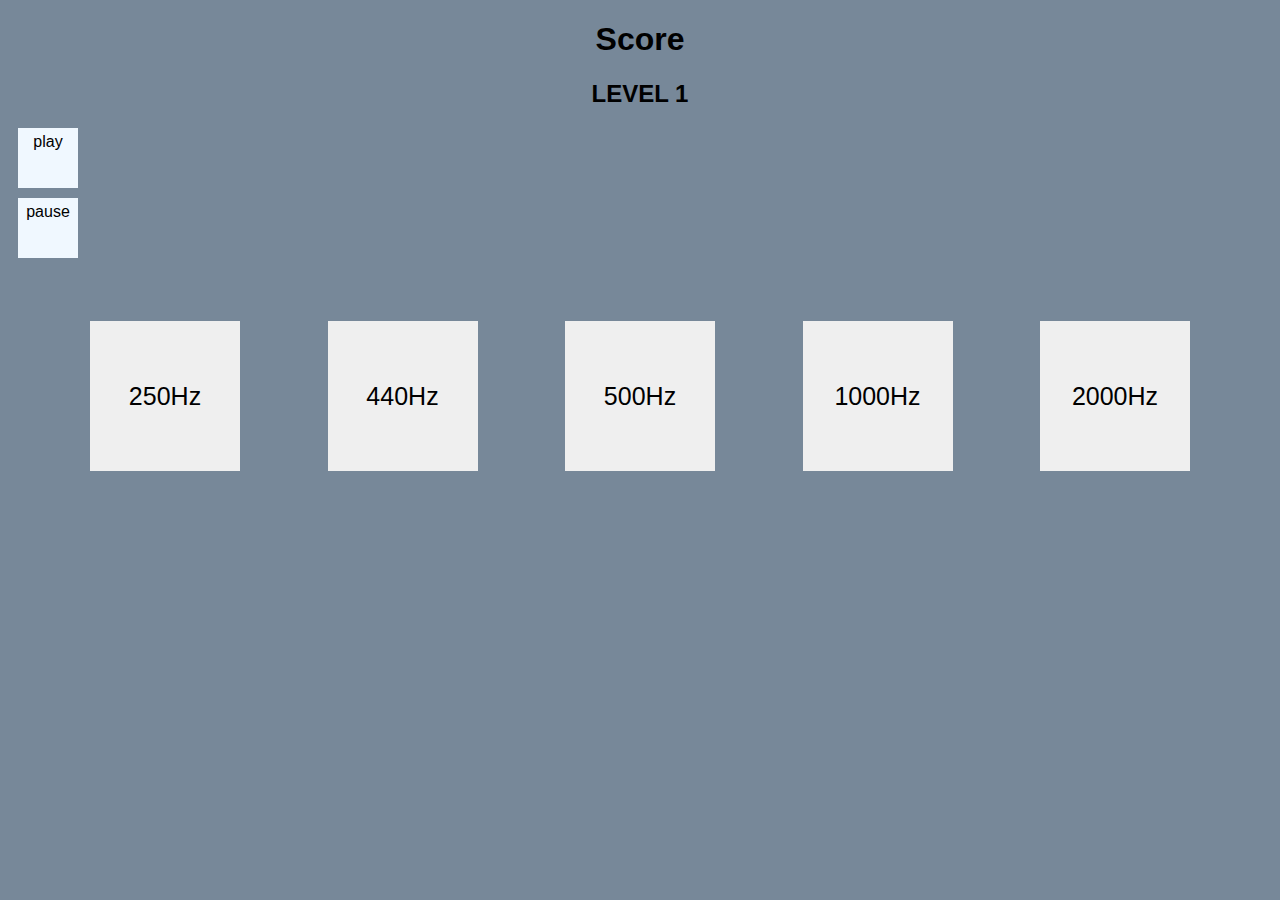
==== index.html @ 1fa58b30 "First iteration of levels is functional" ====
<!DOCTYPE html>
<html lang="en">
<head>
  <meta charset="UTF-8">
  <meta http-equiv="X-UA-Compatible" content="IE=edge">
  <meta name="viewport" content="width=device-width, initial-scale=1.0">
  <link rel="stylesheet" href="style.css">
  <script defer src="index.js" ></script>
  <title>Ear Training Game</title>
</head>
<body>
  <header>
    <h1>Score</h1>
    <h2>Level</h2>

    <div id="play">play</div>
    <div id="pause">pause</div>

  </header>
  <main>
    <section class="answer-choices">
      <button></button>
      <button></button>
      <button></button>
      <button></button>
      <button></button>
      </section>
  </main>
  
</body>
</html>
---- style.css ----
body {
  background-color: lightslategray;
  font-family: helvetica;
}

header {
  height: 300px;
  text-align: center;
}

header > div {
  width: 50px;
  height: 50px;
  background-color: aliceblue;
  padding: 5px;
  margin: 10px;
}

main {
  margin: 0 auto;
}

section {
width: 1100px;
margin: 0 auto;
display: flex;
justify-content: space-between;
}

button {
  width: 150px;
  height: 150px;
  border: none;
  color: black;
  font-size: 25px;
}

button:hover {
  background-color: midnightblue;
  color: aliceblue;
}
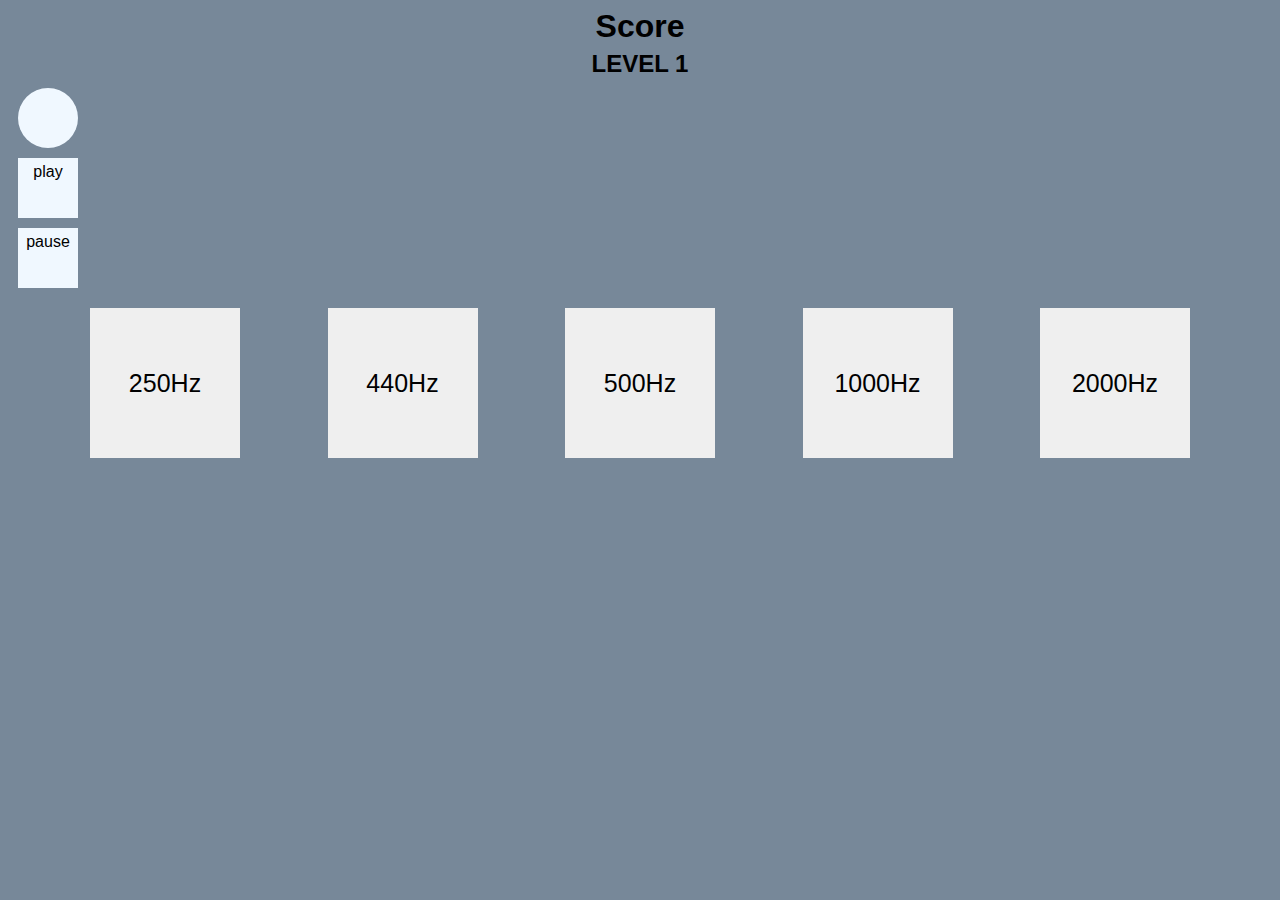
==== commit eb22c22f: "ReadMe updated" ====
--- a/index.html
+++ b/index.html
@@ -6,12 +6,14 @@
   <meta name="viewport" content="width=device-width, initial-scale=1.0">
   <link rel="stylesheet" href="style.css">
   <script defer src="index.js" ></script>
-  <title>Ear Training Game</title>
+  <title>SINES EAR TRAINER</title>
 </head>
 <body>
   <header>
     <h1>Score</h1>
     <h2>Level</h2>
+    
+    <div class='timer'></div>
 
     <div id="play">play</div>
     <div id="pause">pause</div>
--- a/style.css
+++ b/style.css
@@ -8,6 +8,14 @@
   text-align: center;
 }
 
+h1{
+  margin: 5px;
+}
+
+h2{
+  margin: 5px;
+}
+
 header > div {
   width: 50px;
   height: 50px;
@@ -16,15 +24,23 @@
   margin: 10px;
 }
 
+.timer {
+  border-radius: 50px;
+}
+
 main {
   margin: 0 auto;
 }
 
 section {
-width: 1100px;
+min-width: 800px;
+max-width: 1100px;
+height: 350px;
 margin: 0 auto;
 display: flex;
+flex-wrap: wrap;
 justify-content: space-between;
+row-gap: 5px;
 }
 
 button {
@@ -38,4 +54,39 @@
 button:hover {
   background-color: midnightblue;
   color: aliceblue;
+}
+
+.keyboard {
+min-width: 800px;
+max-width: 1100px;
+margin: 0 auto;
+display: flex;
+flex-wrap: wrap;
+text-align: center;
+justify-content: space-between;
+}
+
+.key{
+  width: 75px;
+  height: 100px;
+  background-color: aliceblue;
+  margin: 5px;
+  font-size: 15px;
+}
+
+.key:hover {
+  opacity: .8;
+}
+.black {
+  background-color: black;
+  color: aliceblue;
+}
+
+
+.first-ocatave {
+  opacity: 1;
+}
+
+.second-octave {
+  opacity: 1;
 }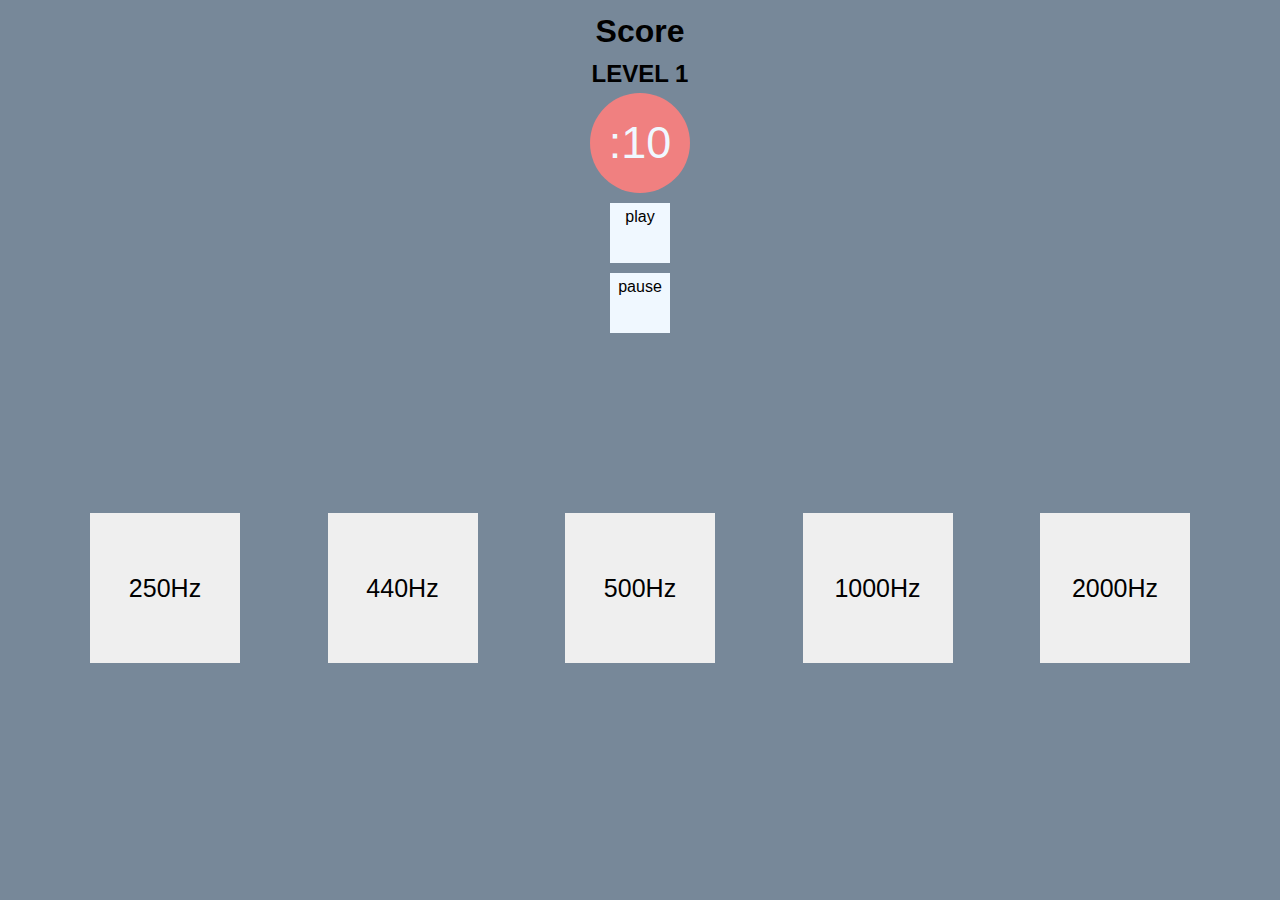
==== commit 9da6b607: "Timer functionality started" ====
--- a/index.html
+++ b/index.html
@@ -12,11 +12,11 @@
   <header>
     <h1>Score</h1>
     <h2>Level</h2>
-    
     <div class='timer'></div>
-
-    <div id="play">play</div>
-    <div id="pause">pause</div>
+    <div>
+      <div id="play" class="controls">play</div>
+      <div id="pause" class="controls">pause</div>
+    </div>
 
   </header>
   <main>
--- a/style.css
+++ b/style.css
@@ -4,9 +4,14 @@
 }
 
 header {
-  height: 300px;
+  height: 500px;
   text-align: center;
+  display: flex;
+  flex-direction: column;
+  align-items: center;
+  padding-bottom: 5px;
 }
+
 
 h1{
   margin: 5px;
@@ -16,31 +21,19 @@
   margin: 5px;
 }
 
-header > div {
-  width: 50px;
-  height: 50px;
-  background-color: aliceblue;
-  padding: 5px;
-  margin: 10px;
-}
-
-.timer {
-  border-radius: 50px;
-}
-
 main {
   margin: 0 auto;
 }
 
 section {
-min-width: 800px;
-max-width: 1100px;
-height: 350px;
-margin: 0 auto;
-display: flex;
-flex-wrap: wrap;
-justify-content: space-between;
-row-gap: 5px;
+  min-width: 800px;
+  max-width: 1100px;
+  height: 350px;
+  margin: 0 auto;
+  display: flex;
+  flex-wrap: wrap;
+  justify-content: space-between;
+  row-gap: 5px;
 }
 
 button {
@@ -56,14 +49,31 @@
   color: aliceblue;
 }
 
+.timer {
+  border-radius: 100px;
+  width: 100px;
+  height: 100px;
+  background-color: lightcoral;
+  color: aliceblue;
+  font-size: 45px;
+  line-height: 100px;
+}
+
+.controls {
+  width: 50px;
+  height: 50px;
+  background-color: aliceblue;
+  padding: 5px;
+  margin: 10px;
+}
 .keyboard {
-min-width: 800px;
-max-width: 1100px;
-margin: 0 auto;
-display: flex;
-flex-wrap: wrap;
-text-align: center;
-justify-content: space-between;
+  min-width: 800px;
+  max-width: 1100px;
+  margin: 0 auto;
+  display: flex;
+  flex-wrap: wrap;
+  text-align: center;
+  justify-content: space-between;
 }
 
 .key{
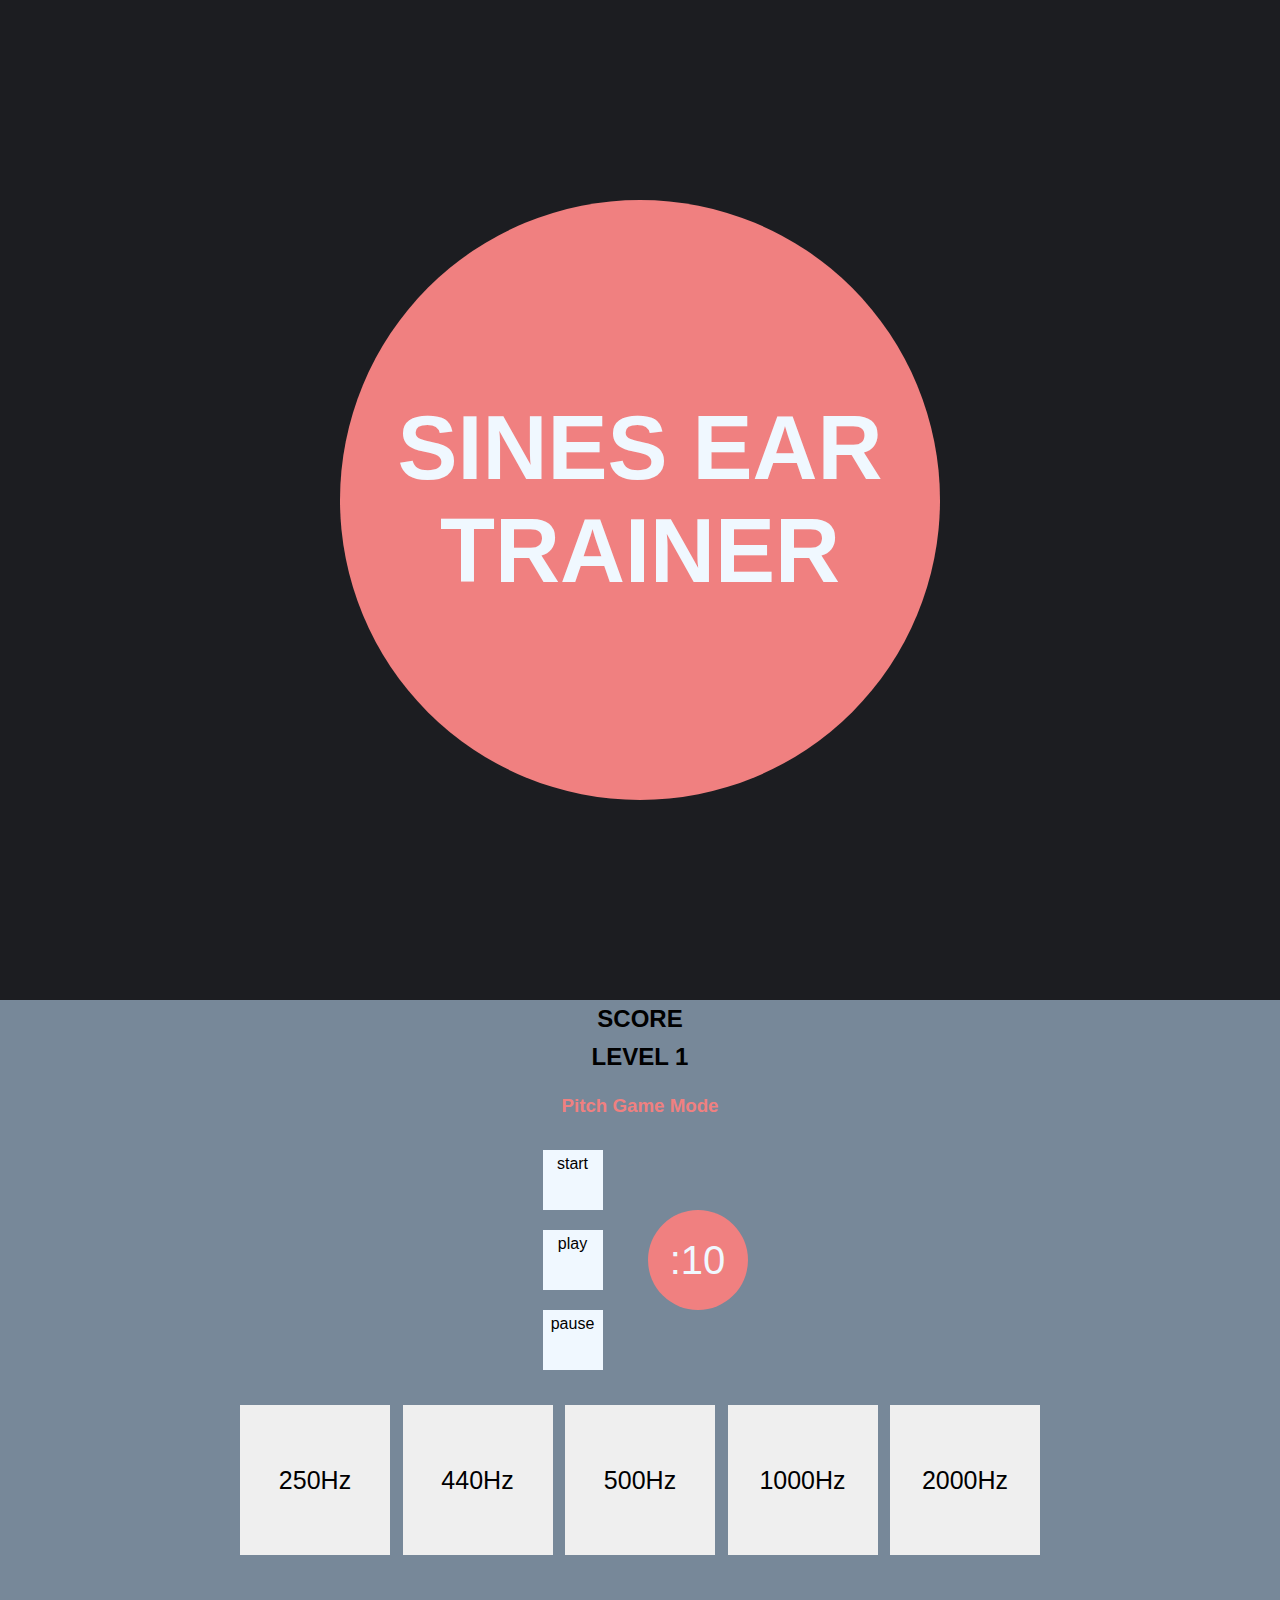
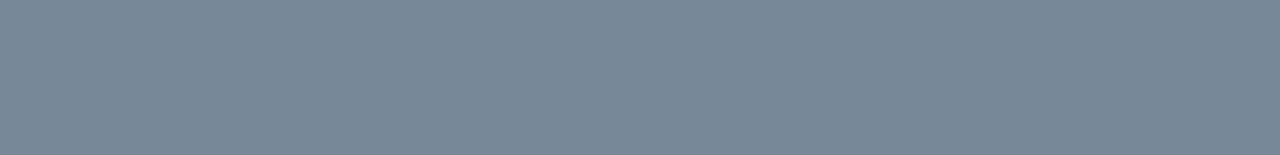
==== commit 76a6fd9b: "Freq game mode style checkpoint" ====
--- a/index.html
+++ b/index.html
@@ -9,13 +9,21 @@
   <title>SINES EAR TRAINER</title>
 </head>
 <body>
+  <div class="hero"> 
+    <div class='title'>
+      <h1>SINES EAR TRAINER</h1>
+    </div>
+
+  </div>
   <header>
-    <h1>Score</h1>
-    <h2>Level</h2>
-    <div class='timer'></div>
-    <div>
+    <h2 id="score">SCORE</h2>
+    <h2 id="level">LEVEL</h2>
+    <h3><a href="altGameMode.html">Pitch Game Mode</a></h3>
+    <div class="controls-container">
+      <div id="start" class="controls">start</div>
       <div id="play" class="controls">play</div>
       <div id="pause" class="controls">pause</div>
+      <div class="timer"></div>
     </div>
 
   </header>
--- a/style.css
+++ b/style.css
@@ -1,10 +1,26 @@
 body {
   background-color: lightslategray;
   font-family: helvetica;
+  padding: 0;
+  margin: 0;
 }
 
+.hero {
+  height: 1000px;
+  max-width: 1920px;
+  min-width: 800px;
+  background-color: #1C1D21;
+  margin: 0;
+  padding: 0;
+  display: flex;
+  justify-content: center;
+  align-items: center;
+  text-align: center;
+}
+
+
 header {
-  height: 500px;
+  height: 400px;
   text-align: center;
   display: flex;
   flex-direction: column;
@@ -21,19 +37,28 @@
   margin: 5px;
 }
 
+a {
+text-decoration: none;
+color: lightcoral;
+}
+
+a:hover{
+  color: aliceblue;
+}
+
 main {
   margin: 0 auto;
 }
 
 section {
-  min-width: 800px;
-  max-width: 1100px;
+  min-width: 600px;
+  max-width: 800px;
   height: 350px;
   margin: 0 auto;
   display: flex;
   flex-wrap: wrap;
   justify-content: space-between;
-  row-gap: 5px;
+  row-gap: 1px;
 }
 
 button {
@@ -45,19 +70,36 @@
 }
 
 button:hover {
-  background-color: midnightblue;
+  background-color: lightcoral;
   color: aliceblue;
 }
 
-.timer {
-  border-radius: 100px;
-  width: 100px;
-  height: 100px;
+.title {
+  border-radius: 600px;
+  width: 600px;
+  height: 600px;
   background-color: lightcoral;
   color: aliceblue;
   font-size: 45px;
-  line-height: 100px;
+  /* line-height: 100px; */
+  display: flex;
+  justify-content: center;
+  align-items: center;
+
 }
+
+.controls-container {
+  width: 250px;
+  height: 250px;
+  display: flex;
+  flex-direction: column;
+  justify-content: center;
+  align-items: center;
+  flex-wrap: wrap;
+  margin: 0 auto;
+  
+}
+
 
 .controls {
   width: 50px;
@@ -66,6 +108,19 @@
   padding: 5px;
   margin: 10px;
 }
+
+.timer {
+  width: 100px;
+  height: 100px;
+  border-radius: 100px;
+  background-color: lightcoral;
+  color: aliceblue;
+  display: flex;
+  justify-content: center;
+  align-items: center;
+  font-size: 40px;
+}
+
 .keyboard {
   min-width: 800px;
   max-width: 1100px;
@@ -87,6 +142,7 @@
 .key:hover {
   opacity: .8;
 }
+
 .black {
   background-color: black;
   color: aliceblue;
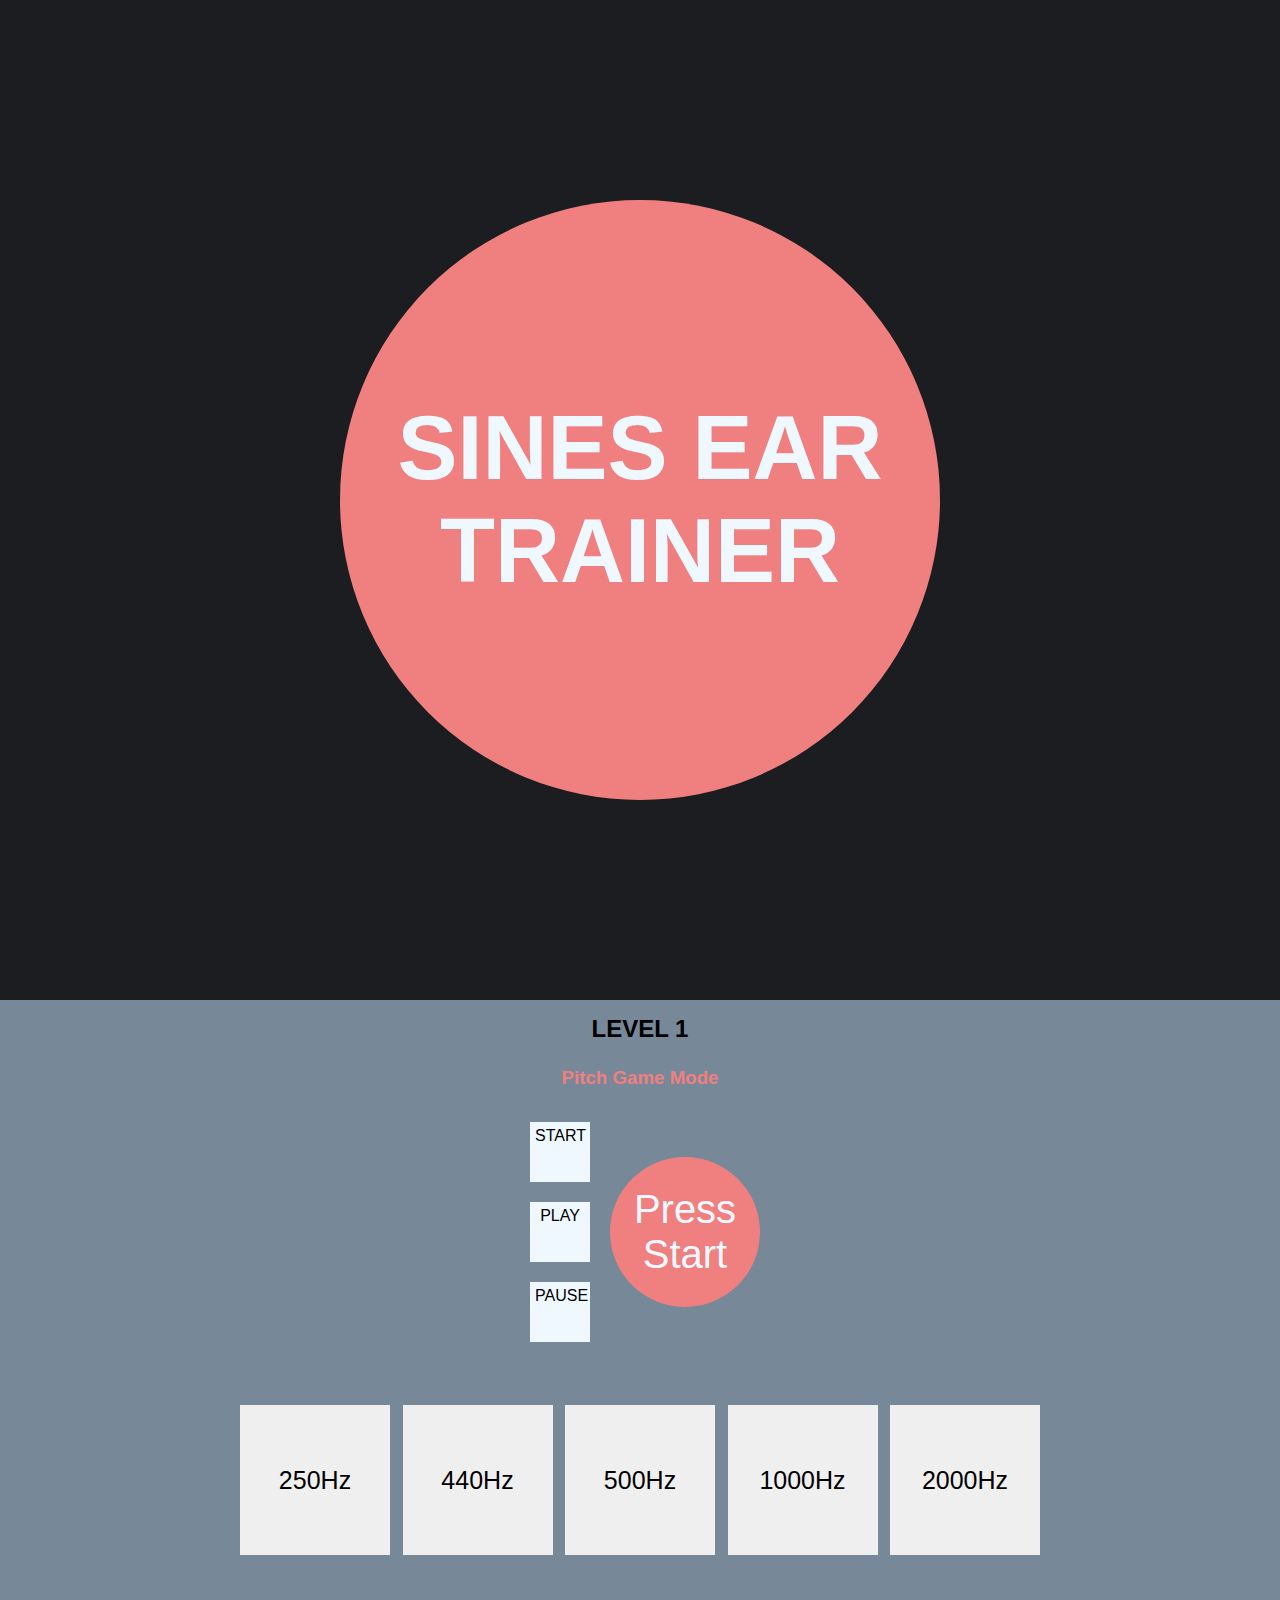
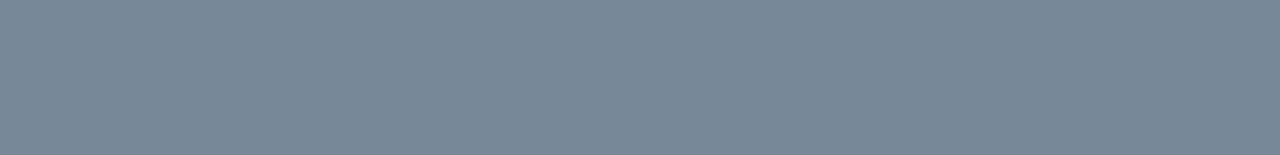
==== commit 62b77c43: "Start button is functional" ====
--- a/index.html
+++ b/index.html
@@ -16,13 +16,13 @@
 
   </div>
   <header>
-    <h2 id="score">SCORE</h2>
+    <h2 id="score"></h2>
     <h2 id="level">LEVEL</h2>
     <h3><a href="altGameMode.html">Pitch Game Mode</a></h3>
     <div class="controls-container">
-      <div id="start" class="controls">start</div>
-      <div id="play" class="controls">play</div>
-      <div id="pause" class="controls">pause</div>
+      <div id="start" class="controls">START</div>
+      <div id="play" class="controls">PLAY</div>
+      <div id="pause" class="controls">PAUSE</div>
       <div class="timer"></div>
     </div>
 
--- a/style.css
+++ b/style.css
@@ -81,7 +81,6 @@
   background-color: lightcoral;
   color: aliceblue;
   font-size: 45px;
-  /* line-height: 100px; */
   display: flex;
   justify-content: center;
   align-items: center;
@@ -110,8 +109,8 @@
 }
 
 .timer {
-  width: 100px;
-  height: 100px;
+  width: 150px;
+  height: 150px;
   border-radius: 100px;
   background-color: lightcoral;
   color: aliceblue;
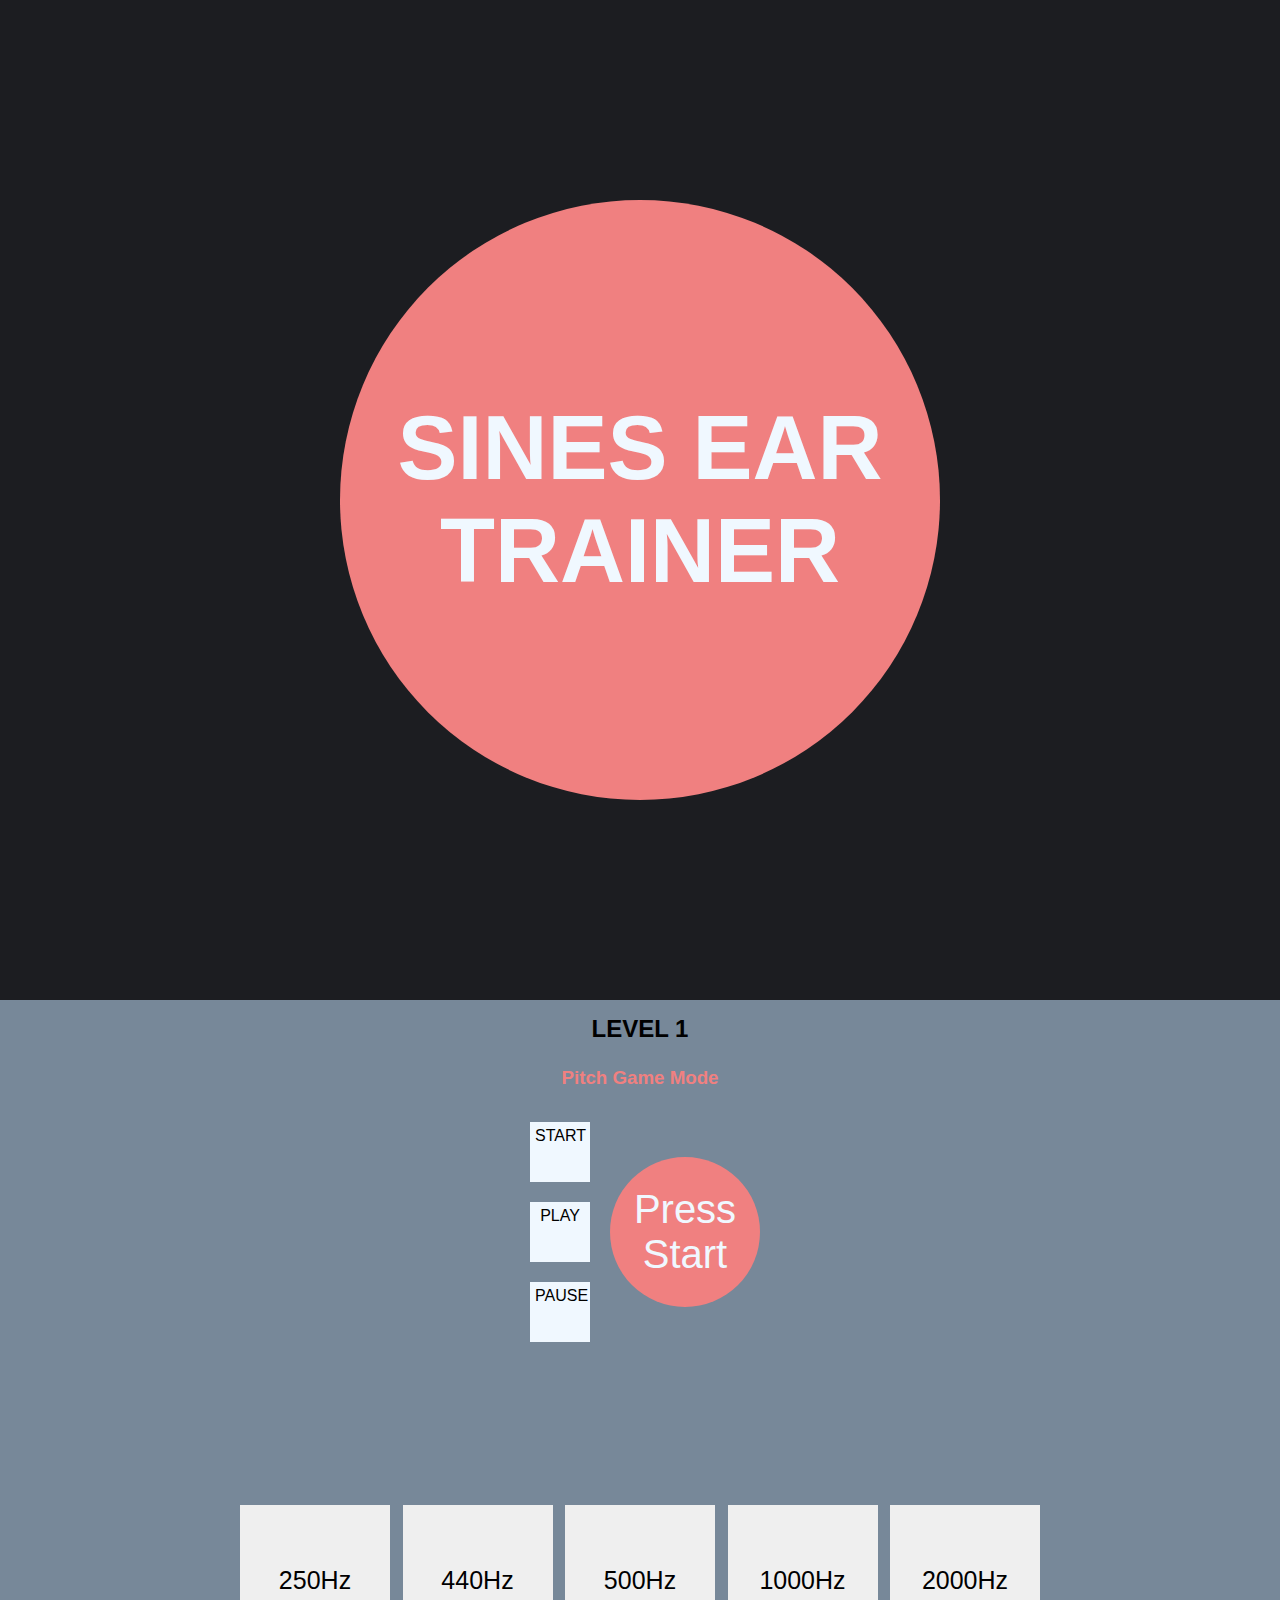
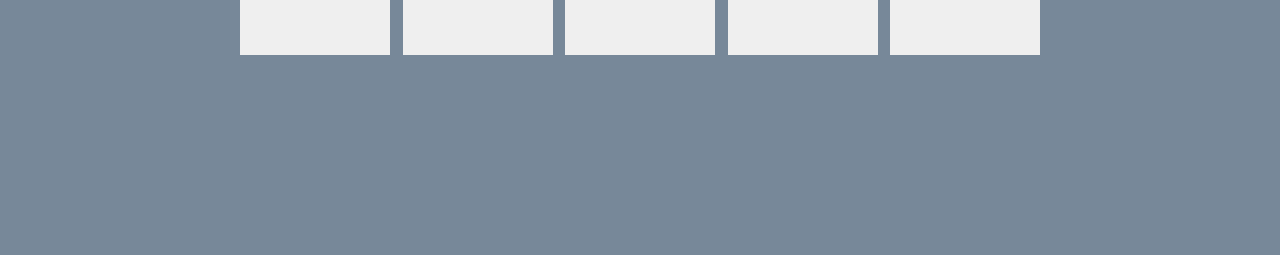
==== commit 4fa21355: "Mute timer works when answer is correct" ====
--- a/index.html
+++ b/index.html
@@ -25,7 +25,6 @@
       <div id="pause" class="controls">PAUSE</div>
       <div class="timer"></div>
     </div>
-
   </header>
   <main>
     <section class="answer-choices">
--- a/style.css
+++ b/style.css
@@ -20,7 +20,7 @@
 
 
 header {
-  height: 400px;
+  height: 500px;
   text-align: center;
   display: flex;
   flex-direction: column;
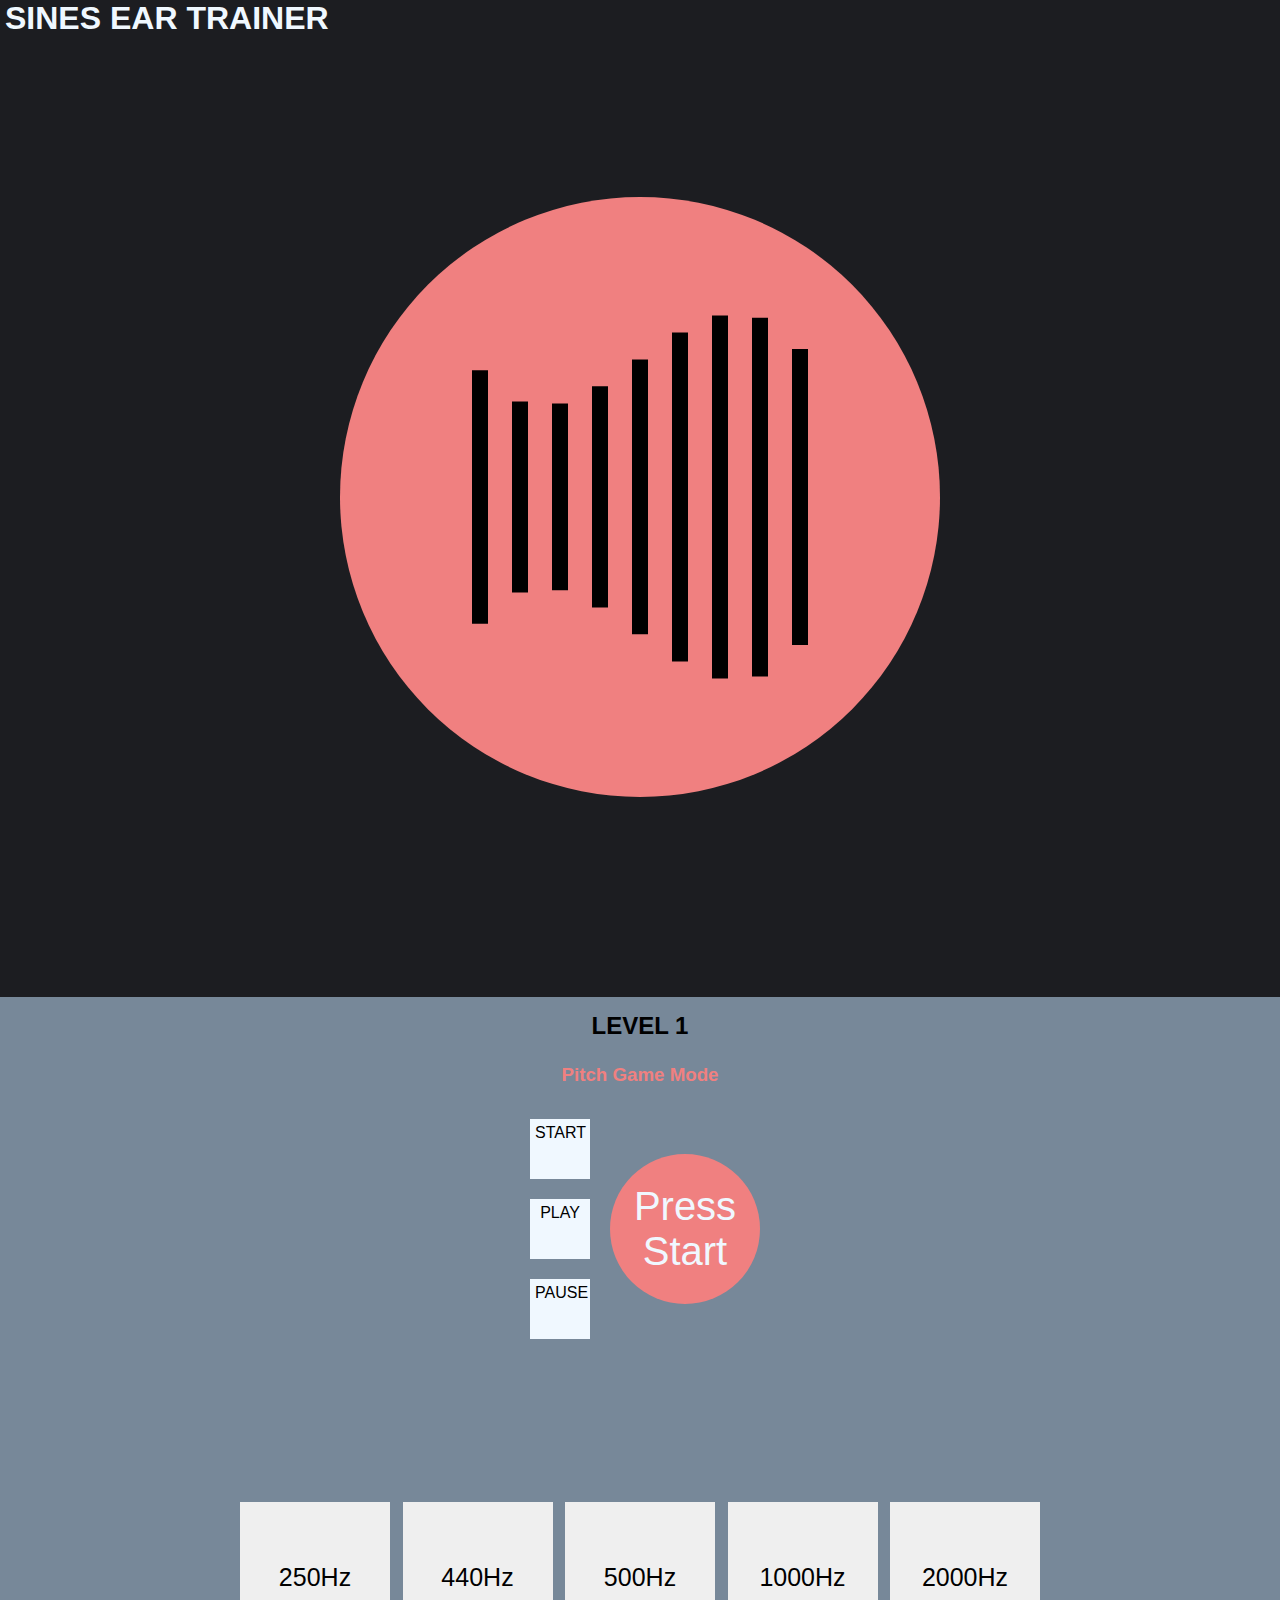
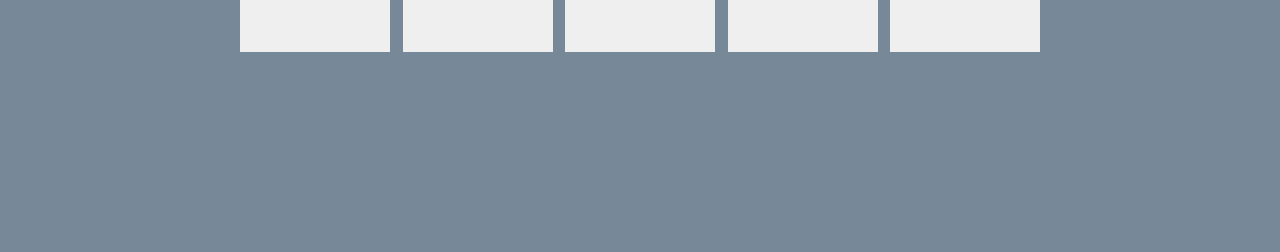
==== commit 74f35415: "Final v1" ====
--- a/index.html
+++ b/index.html
@@ -9,9 +9,10 @@
   <title>SINES EAR TRAINER</title>
 </head>
 <body>
+  <h1 class="title">SINES EAR TRAINER</h1>
   <div class="hero"> 
-    <div class='title'>
-      <h1>SINES EAR TRAINER</h1>
+    <div class='sphere'>
+      <img src="/WAVE.svg" alt="wave-form">
     </div>
 
   </div>
@@ -33,7 +34,7 @@
       <button></button>
       <button></button>
       <button></button>
-      </section>
+    </section>
   </main>
   
 </body>
--- a/style.css
+++ b/style.css
@@ -28,6 +28,10 @@
   padding-bottom: 5px;
 }
 
+img{
+  width: 400px;
+  height: 400px;
+}
 
 h1{
   margin: 5px;
@@ -74,7 +78,13 @@
   color: aliceblue;
 }
 
-.title {
+.title{
+  color: aliceblue;
+  margin: 0 0 -40px 5px;
+  z-index: 69;
+}
+
+.sphere {
   border-radius: 600px;
   width: 600px;
   height: 600px;
@@ -154,4 +164,33 @@
 
 .second-octave {
   opacity: 1;
-}+}
+
+.game-over {
+  position: absolute;
+  /* margin: 0; */
+  /* padding: 0 200px; */
+  z-index: 69;
+  color: aliceblue;
+  font-size: 200px;
+  background-color: rgba(240, 128, 128, .8);
+  width: 100%;
+}
+
+.game-over > p {
+  margin: 0;
+}
+
+#reset {
+width: 150px;
+height: 150px;
+border-radius: 100px;
+text-align: center;
+background-color: rgb(240, 128, 128, .0);
+color :aliceblue;
+}
+
+#reset:hover {
+  background-color: aliceblue;
+  color: lightcoral;
+}
